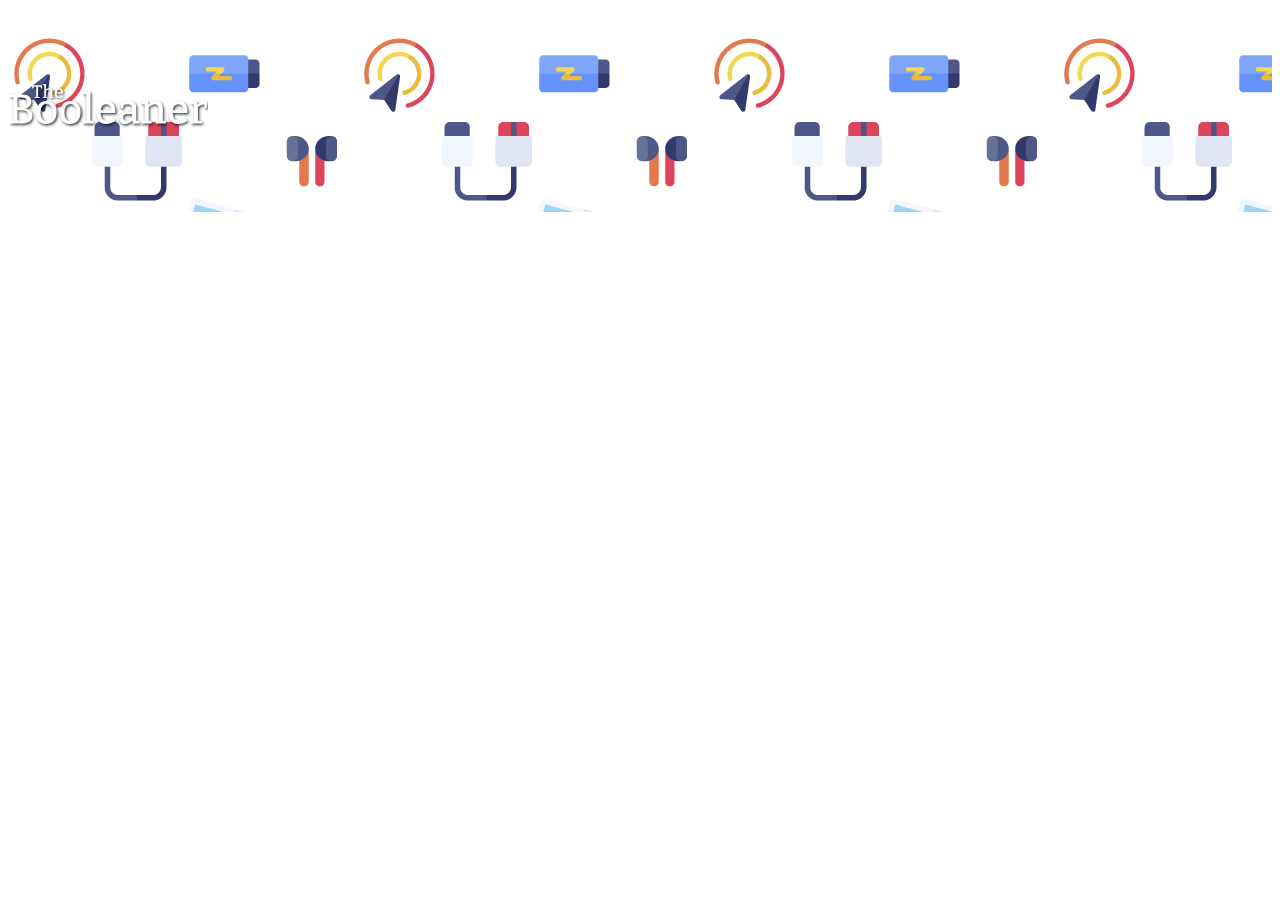
==== index.html @ 944a1e4c "add logo and background logo" ====
<!DOCTYPE html>
<html lang="en">
<head>
    <meta charset="UTF-8">
    <meta http-equiv="X-UA-Compatible" content="IE=edge">
    <meta name="viewport" content="width=device-width, initial-scale=1.0">
    <title>The booleaner</title>
    <link rel="stylesheet" href="assets/style.css">
</head>
<body>
    <header>
        <div id="logo">
            <img id="slogan" src="img/logo.svg" alt="logo">            
        </div>

    </header>
    <main>

    </main>
    <aside>

    </aside>
</body>
</html>
---- assets/style.css ----
#logo{
    background-image: url(../img/pattern.png);
    background-repeat: repeat;
    height: auto;
    width: auto;
}

#slogan{
    height: 200px;
    width: 200px;
}
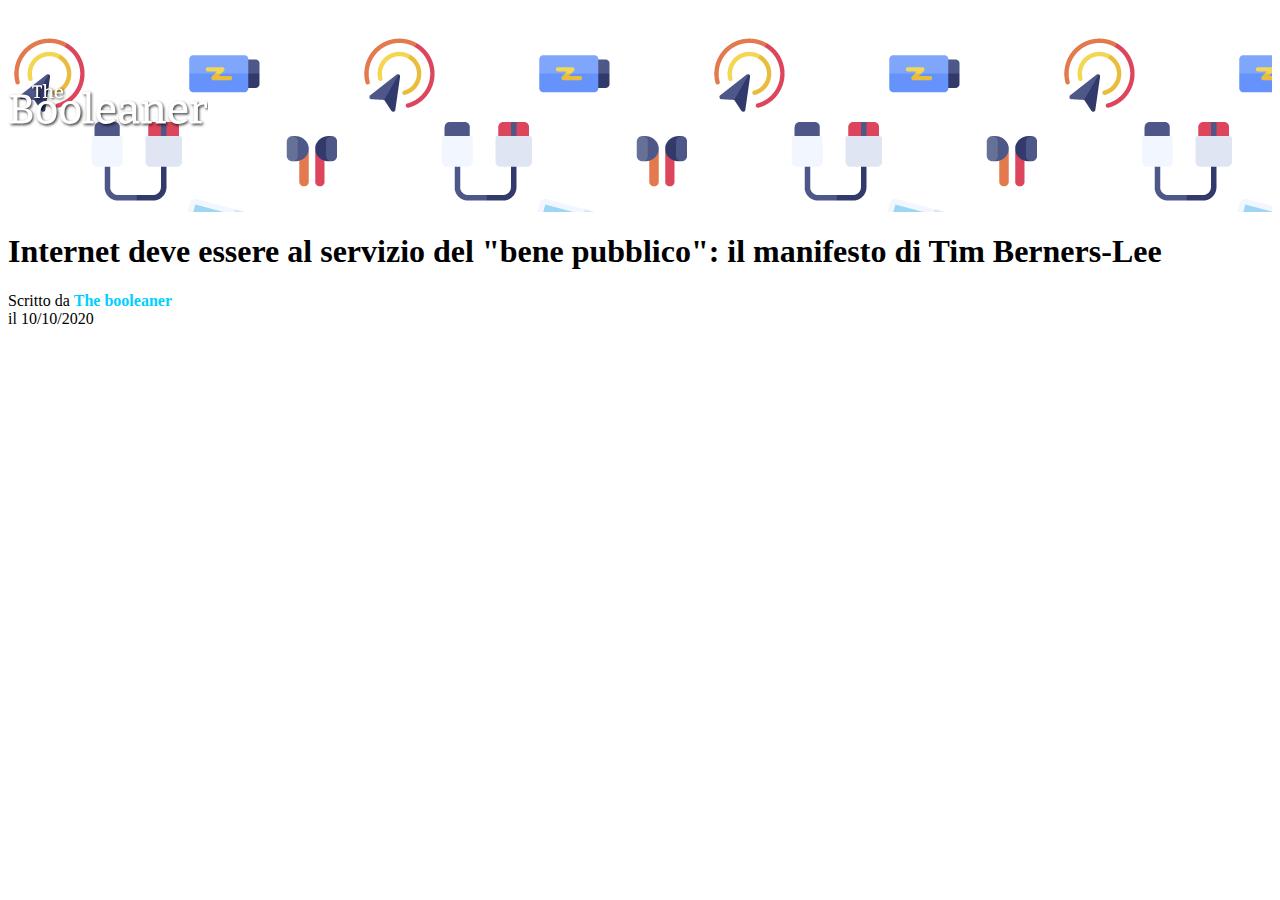
==== commit be632e5b: "add title ad author" ====
--- a/index.html
+++ b/index.html
@@ -12,10 +12,11 @@
         <div id="logo">
             <img id="slogan" src="img/logo.svg" alt="logo">            
         </div>
-
     </header>
     <main>
-
+        <h1>Internet deve essere al servizio del "bene pubblico": il manifesto di Tim Berners-Lee</h1>
+        <div> Scritto da <strong>The booleaner</strong></div>
+        <div> il 10/10/2020</div>
     </main>
     <aside>
 
--- a/assets/style.css
+++ b/assets/style.css
@@ -8,4 +8,7 @@
 #slogan{
     height: 200px;
     width: 200px;
+}
+strong{
+    color: rgb(0, 208, 255);
 }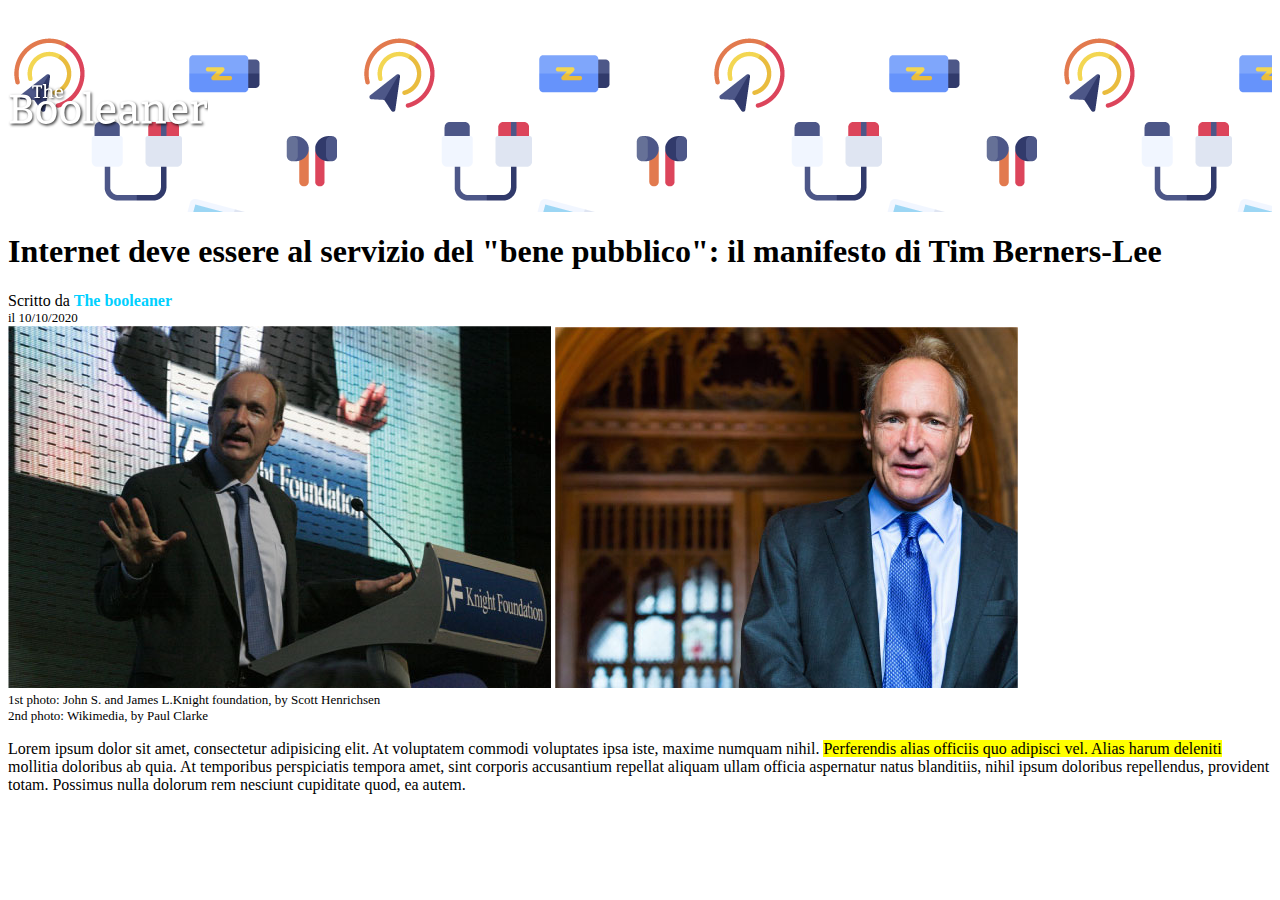
==== commit 08b692f6: "add text and css" ====
--- a/index.html
+++ b/index.html
@@ -14,10 +14,24 @@
         </div>
     </header>
     <main>
-        <h1>Internet deve essere al servizio del "bene pubblico": il manifesto di Tim Berners-Lee</h1>
-        <div> Scritto da <strong>The booleaner</strong></div>
-        <div> il 10/10/2020</div>
+        <section>
+            <h1 id="titolo">Internet deve essere al servizio del "bene pubblico": il manifesto di Tim Berners-Lee</h1>
+            <div> Scritto da <strong>The booleaner</strong></div>
+            <div id="data"> il 10/10/2020</div>
+        </section>
+        <section>
+            <img src="img/tim-1.jpg" alt="tim">
+            <img src="img/tim-2.jpg" alt="tim-2">
+            <div class="photo">1st photo: John S. and James L.Knight foundation, by Scott Henrichsen</div>
+            <div class="photo">2nd photo: Wikimedia, by Paul Clarke</div>
+        
+        </section>
+        <section>
+            <p>Lorem ipsum dolor sit amet, consectetur adipisicing elit. At voluptatem commodi voluptates ipsa iste, maxime numquam nihil. <span class="evidenziatore   ">Perferendis alias officiis quo adipisci vel. Alias harum deleniti </span> mollitia doloribus ab quia.
+            At temporibus perspiciatis tempora amet, sint corporis accusantium repellat aliquam ullam officia aspernatur natus blanditiis, nihil ipsum doloribus repellendus, provident totam. Possimus nulla dolorum rem nesciunt cupiditate quod, ea autem.</p>
+        </section>
     </main>
+
     <aside>
 
     </aside>
--- a/assets/style.css
+++ b/assets/style.css
@@ -9,6 +9,20 @@
     height: 200px;
     width: 200px;
 }
+
 strong{
     color: rgb(0, 208, 255);
+}
+
+#data{
+    font-size: 13px;
+}
+
+.photo{
+    font-family: 'Times New Roman', Times, serif;
+    font-size: 13px;
+}
+
+.evidenziatore{
+    background-color: yellow;
 }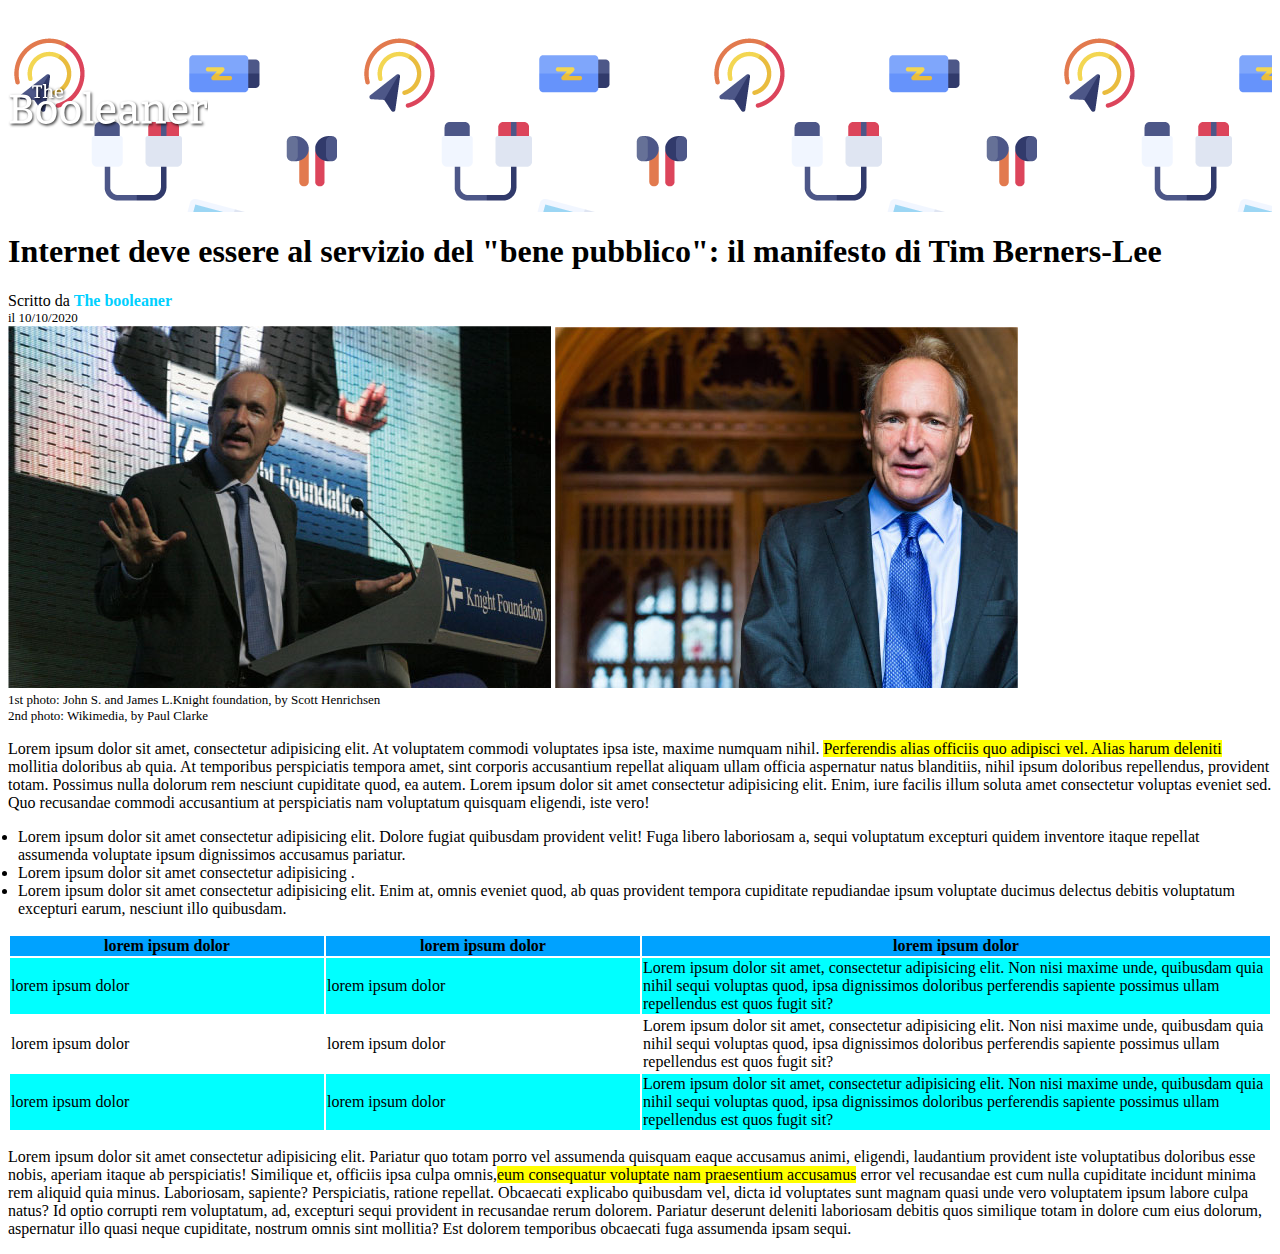
==== commit 7b3ad5e5: "add table" ====
--- a/index.html
+++ b/index.html
@@ -8,17 +8,20 @@
     <link rel="stylesheet" href="assets/style.css">
 </head>
 <body>
+        <!-- logo e backgrond foto -->
     <header>
         <div id="logo">
             <img id="slogan" src="img/logo.svg" alt="logo">            
         </div>
     </header>
     <main>
+        <!-- titolo -->
         <section>
             <h1 id="titolo">Internet deve essere al servizio del "bene pubblico": il manifesto di Tim Berners-Lee</h1>
             <div> Scritto da <strong>The booleaner</strong></div>
             <div id="data"> il 10/10/2020</div>
         </section>
+        <!-- foto e descrizione relative -->
         <section>
             <img src="img/tim-1.jpg" alt="tim">
             <img src="img/tim-2.jpg" alt="tim-2">
@@ -26,12 +29,54 @@
             <div class="photo">2nd photo: Wikimedia, by Paul Clarke</div>
         
         </section>
+        <!-- testo -->
         <section>
             <p>Lorem ipsum dolor sit amet, consectetur adipisicing elit. At voluptatem commodi voluptates ipsa iste, maxime numquam nihil. <span class="evidenziatore   ">Perferendis alias officiis quo adipisci vel. Alias harum deleniti </span> mollitia doloribus ab quia.
-            At temporibus perspiciatis tempora amet, sint corporis accusantium repellat aliquam ullam officia aspernatur natus blanditiis, nihil ipsum doloribus repellendus, provident totam. Possimus nulla dolorum rem nesciunt cupiditate quod, ea autem.</p>
+            At temporibus perspiciatis tempora amet, sint corporis accusantium repellat aliquam ullam officia aspernatur natus blanditiis, nihil ipsum doloribus repellendus, provident totam. Possimus nulla dolorum rem nesciunt cupiditate quod, ea autem. Lorem ipsum dolor sit amet consectetur adipisicing elit. Enim, iure facilis illum soluta amet consectetur voluptas eveniet sed. Quo recusandae commodi accusantium at perspiciatis nam voluptatum quisquam eligendi, iste vero!</p>
         </section>
+        <!-- unorder list -->
+        <section>
+            <ul>
+                <li>Lorem ipsum dolor sit amet consectetur adipisicing elit. Dolore fugiat quibusdam provident velit! Fuga libero laboriosam a, sequi voluptatum excepturi quidem inventore itaque repellat assumenda voluptate ipsum dignissimos accusamus pariatur.</li>
+                <li>Lorem ipsum dolor sit amet consectetur adipisicing .</li>
+                <li>Lorem ipsum dolor sit amet consectetur adipisicing elit. Enim at, omnis eveniet quod, ab quas provident tempora cupiditate repudiandae ipsum voluptate ducimus delectus debitis voluptatum excepturi earum, nesciunt illo quibusdam.</li>
+            </ul>
+        </section>
+        <!-- tabella -->
+        <section>
+            <table>
+                <thead>
+                    <tr id="id1">
+                        <th>lorem ipsum dolor</th>
+                        <th>lorem ipsum dolor</th>
+                        <th id="thlungo">lorem ipsum dolor</th>
+                    </tr>
+                </thead>
+                <tbody>
+                     <tr class="seconda-quarta">
+                        <td>lorem ipsum dolor</td>
+                        <td>lorem ipsum dolor</td>
+                        <td>Lorem ipsum dolor sit amet, consectetur adipisicing elit. Non nisi maxime unde, quibusdam quia nihil sequi voluptas quod, ipsa dignissimos doloribus perferendis sapiente possimus ullam repellendus est quos fugit sit?</td>
+                    </tr>
+                    <tr>
+                        <td>lorem ipsum dolor</td>
+                        <td>lorem ipsum dolor</td>
+                        <td>Lorem ipsum dolor sit amet, consectetur adipisicing elit. Non nisi maxime unde, quibusdam quia nihil sequi voluptas quod, ipsa dignissimos doloribus perferendis sapiente possimus ullam repellendus est quos fugit sit?</td>
+                    </tr>
+                    <tr class="seconda-quarta">
+                        <td>lorem ipsum dolor</td>
+                        <td>lorem ipsum dolor</td>
+                        <td>Lorem ipsum dolor sit amet, consectetur adipisicing elit. Non nisi maxime unde, quibusdam quia nihil sequi voluptas quod, ipsa dignissimos doloribus perferendis sapiente possimus ullam repellendus est quos fugit sit?</td>
+                    </tr>
+                </tbody>
+            </table>
+        </section>
+        <!-- testo -->
+        <p>Lorem ipsum dolor sit amet consectetur adipisicing elit. Pariatur quo totam porro vel assumenda quisquam eaque accusamus animi, eligendi, laudantium provident iste voluptatibus doloribus esse nobis, aperiam itaque ab perspiciatis!
+        Similique et, officiis ipsa culpa omnis,<span class="evidenziatore">eum consequatur voluptate nam praesentium accusamus</span>  error vel recusandae est cum nulla cupiditate incidunt minima rem aliquid quia minus. Laboriosam, sapiente? Perspiciatis, ratione repellat.
+        Obcaecati explicabo quibusdam vel, dicta id voluptates sunt magnam quasi unde vero voluptatem ipsum labore culpa natus? Id optio corrupti rem voluptatum, ad, excepturi sequi provident in recusandae rerum dolorem.
+        Pariatur deserunt deleniti laboriosam debitis quos similique totam in dolore cum eius dolorum, aspernatur illo quasi neque cupiditate, nostrum omnis sint mollitia? Est dolorem temporibus obcaecati fuga assumenda ipsam sequi.</p>
     </main>
-
     <aside>
 
     </aside>
--- a/assets/style.css
+++ b/assets/style.css
@@ -25,4 +25,21 @@
 
 .evidenziatore{
     background-color: yellow;
+}
+
+ul{
+   
+    padding-left: 10px;
+}
+
+#thlungo{
+    width: 50%;
+}
+
+#id1{
+    background-color: rgb(0, 162, 255);
+}
+
+.seconda-quarta{
+    background-color: aqua;
 }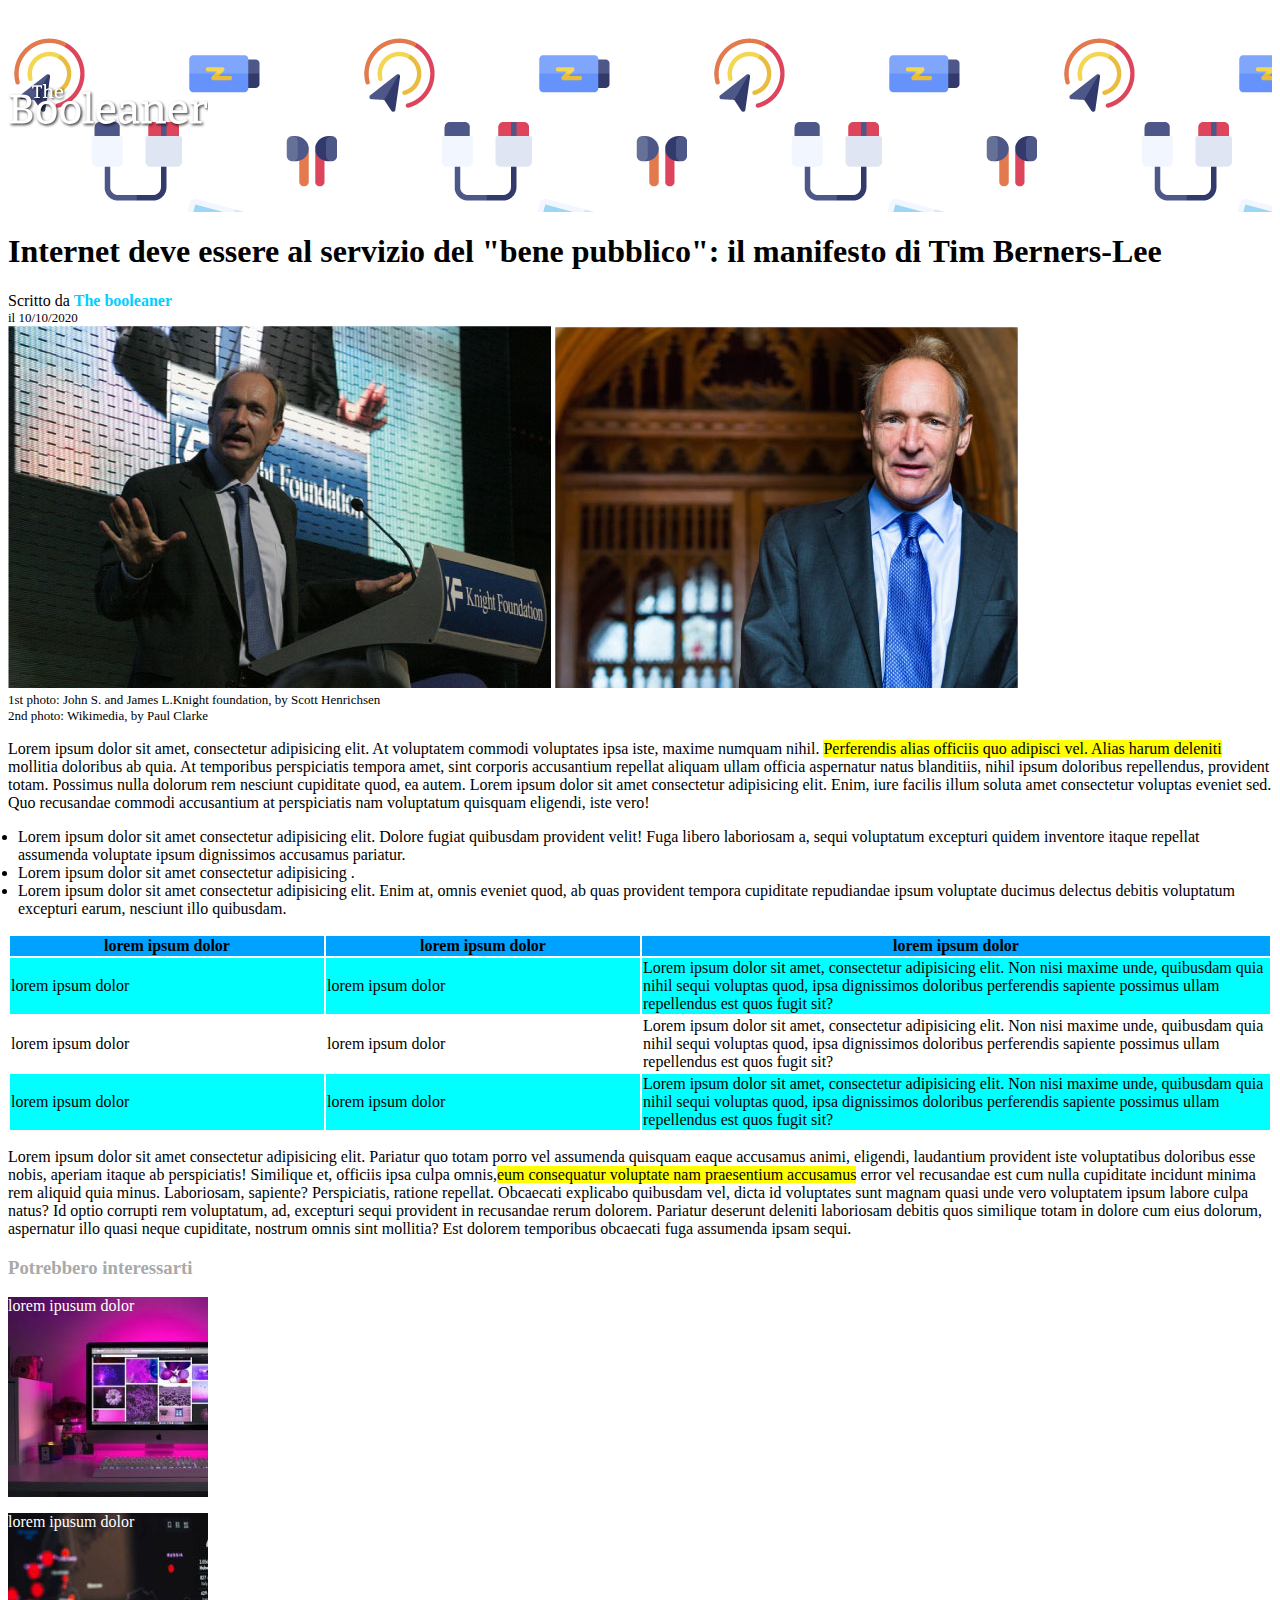
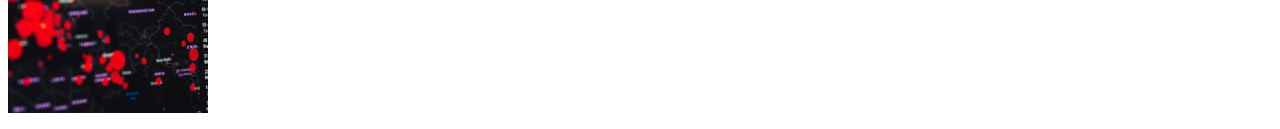
==== commit 43a23c19: "add aside and background-photo" ====
--- a/index.html
+++ b/index.html
@@ -78,7 +78,12 @@
         Pariatur deserunt deleniti laboriosam debitis quos similique totam in dolore cum eius dolorum, aspernatur illo quasi neque cupiditate, nostrum omnis sint mollitia? Est dolorem temporibus obcaecati fuga assumenda ipsam sequi.</p>
     </main>
     <aside>
-
+        <section>
+            <h3>Potrebbero interessarti</h3>
+                <p id="monitor">lorem ipusum dolor</p> 
+                <p id="graph">lorem ipusum dolor</p>
+                            
+        </section>
     </aside>
 </body>
 </html>--- a/assets/style.css
+++ b/assets/style.css
@@ -38,8 +38,32 @@
 
 #id1{
     background-color: rgb(0, 162, 255);
+    border-color: rgb(0, 162, 255);
 }
 
 .seconda-quarta{
     background-color: aqua;
-}+    border-radius: 2px;
+}
+
+h3{
+    color: darkgrey;
+}
+#monitor{
+    background-image: url(../img/monitor.jpg);
+    background-repeat: no-repeat;
+    width: 200px;
+    height: 200px;
+    color: white;
+    
+}
+
+#graph{
+    background-image: url(../img/graph.jpg);
+    background-repeat: no-repeat;
+    width: 200px;
+    height: 200px;
+    color: white;
+    
+}
+
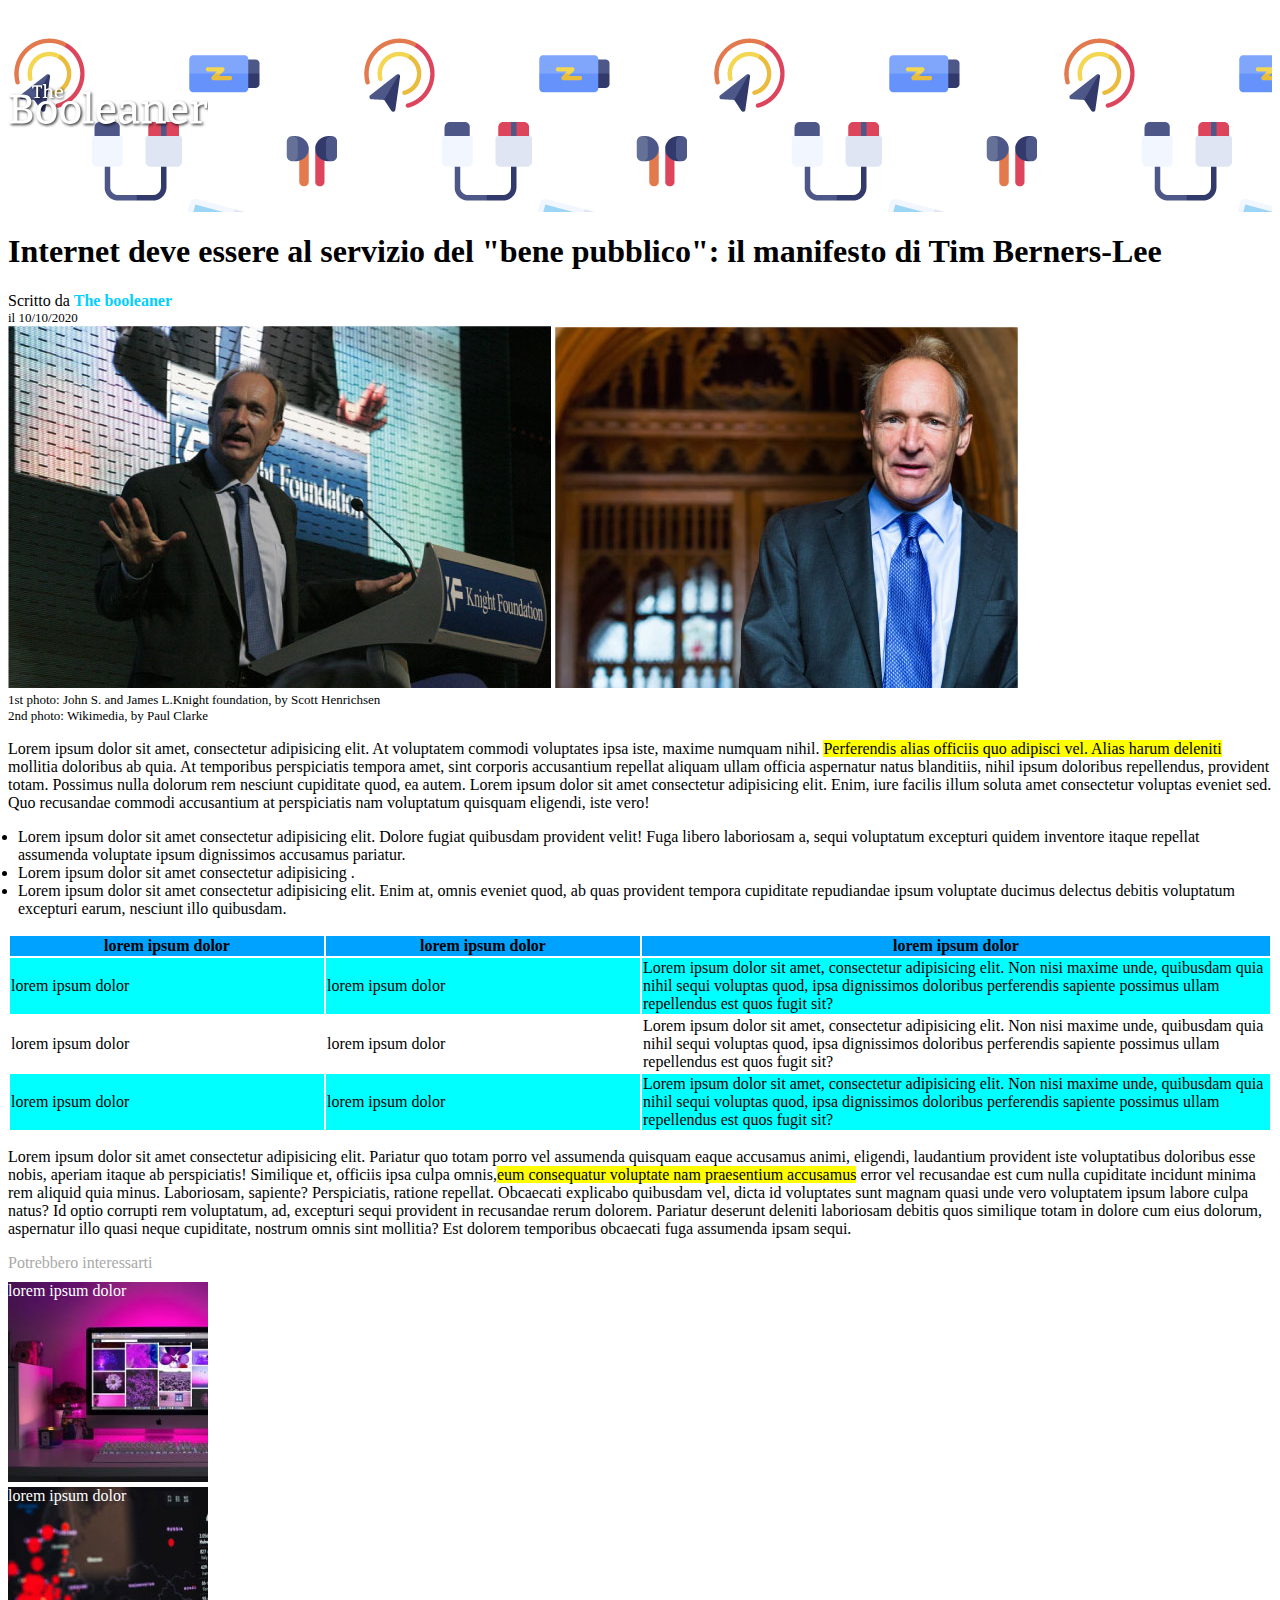
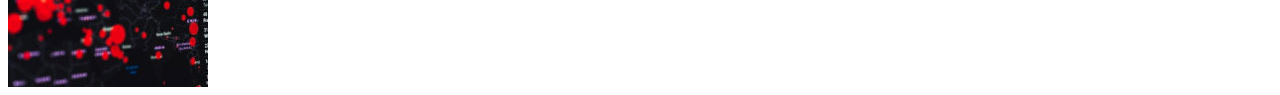
==== commit 301f1b94: "aggiustamenti" ====
--- a/index.html
+++ b/index.html
@@ -79,9 +79,9 @@
     </main>
     <aside>
         <section>
-            <h3>Potrebbero interessarti</h3>
-                <p id="monitor">lorem ipusum dolor</p> 
-                <p id="graph">lorem ipusum dolor</p>
+            <div id="ultimo">Potrebbero interessarti</div>
+            <div id="monitor">lorem ipsum dolor</div> 
+            <div id="graph">lorem ipsum dolor</div> 
                             
         </section>
     </aside>
--- a/assets/style.css
+++ b/assets/style.css
@@ -46,16 +46,18 @@
     border-radius: 2px;
 }
 
-h3{
+#ultimo{
     color: darkgrey;
+    margin-bottom: 10px;
 }
+
 #monitor{
     background-image: url(../img/monitor.jpg);
     background-repeat: no-repeat;
     width: 200px;
     height: 200px;
     color: white;
-    
+    margin-bottom: 5px;
 }
 
 #graph{
@@ -64,6 +66,5 @@
     width: 200px;
     height: 200px;
     color: white;
-    
 }
 
